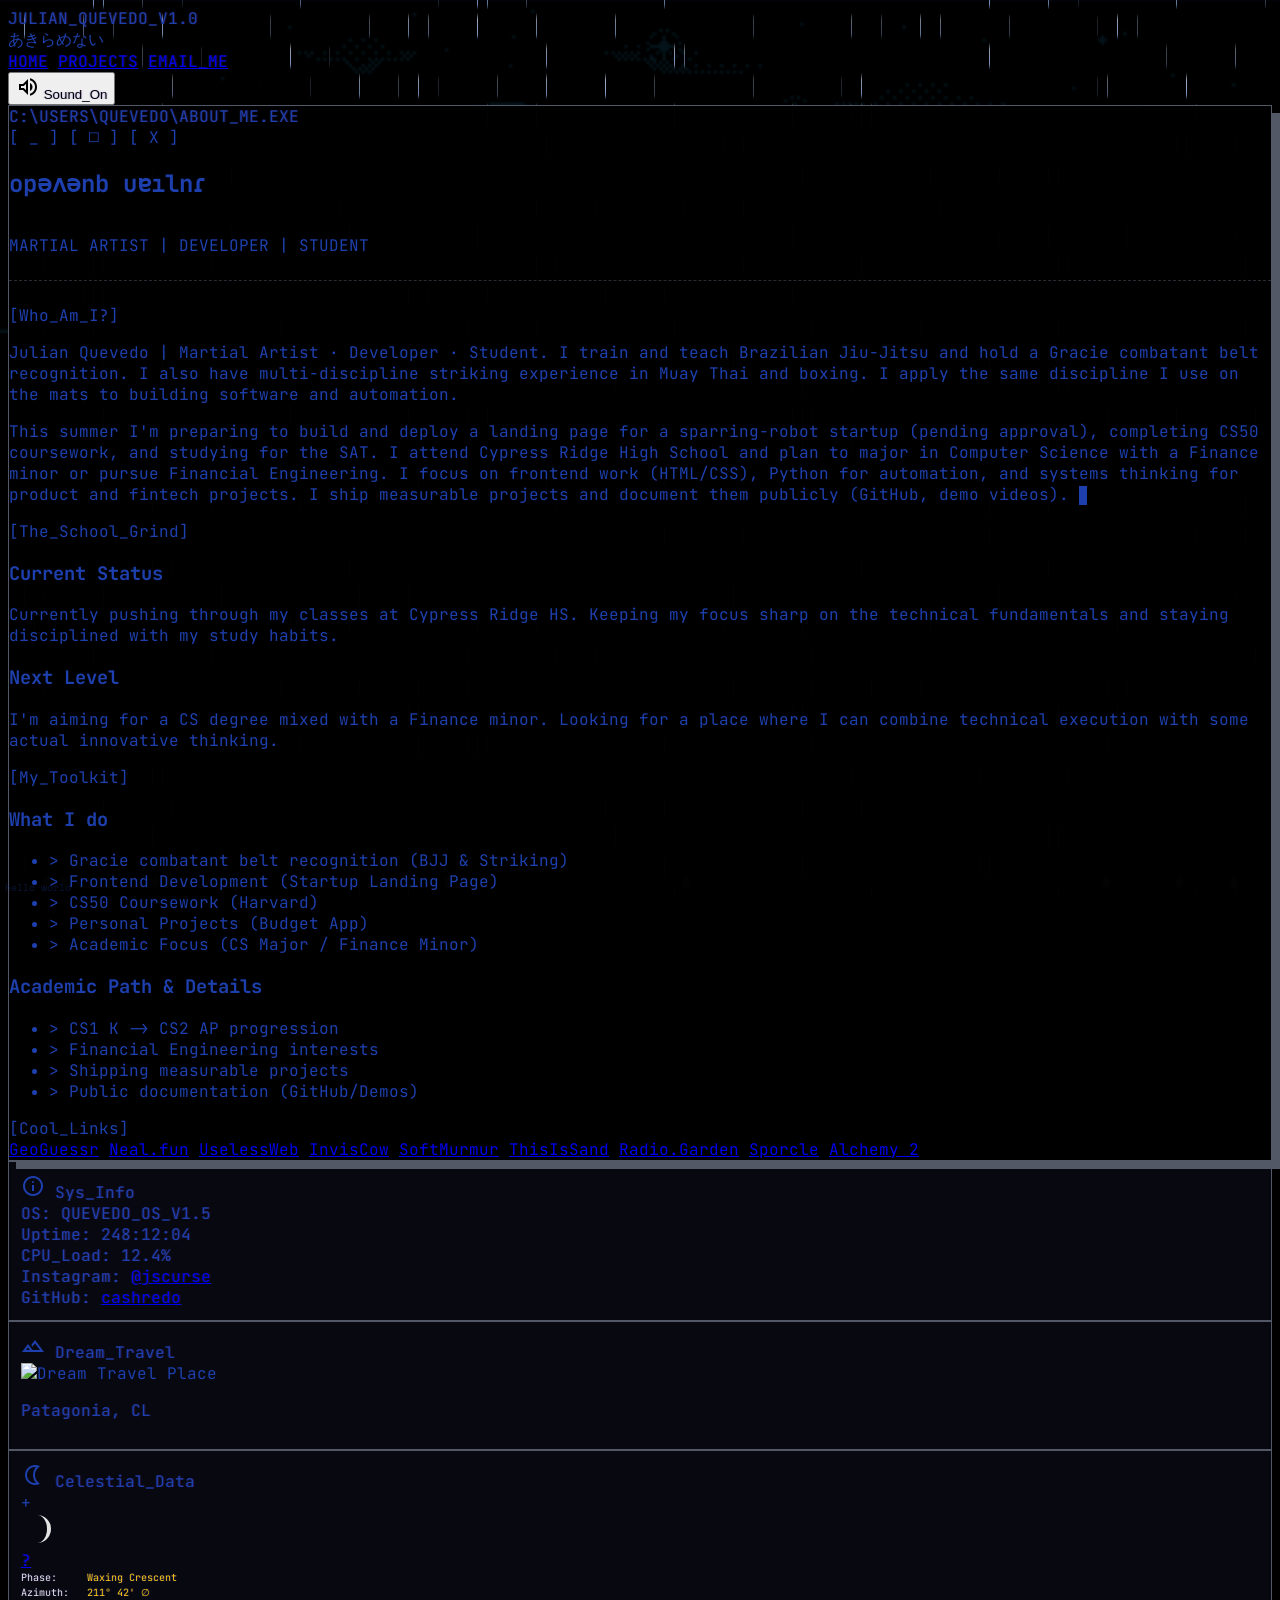
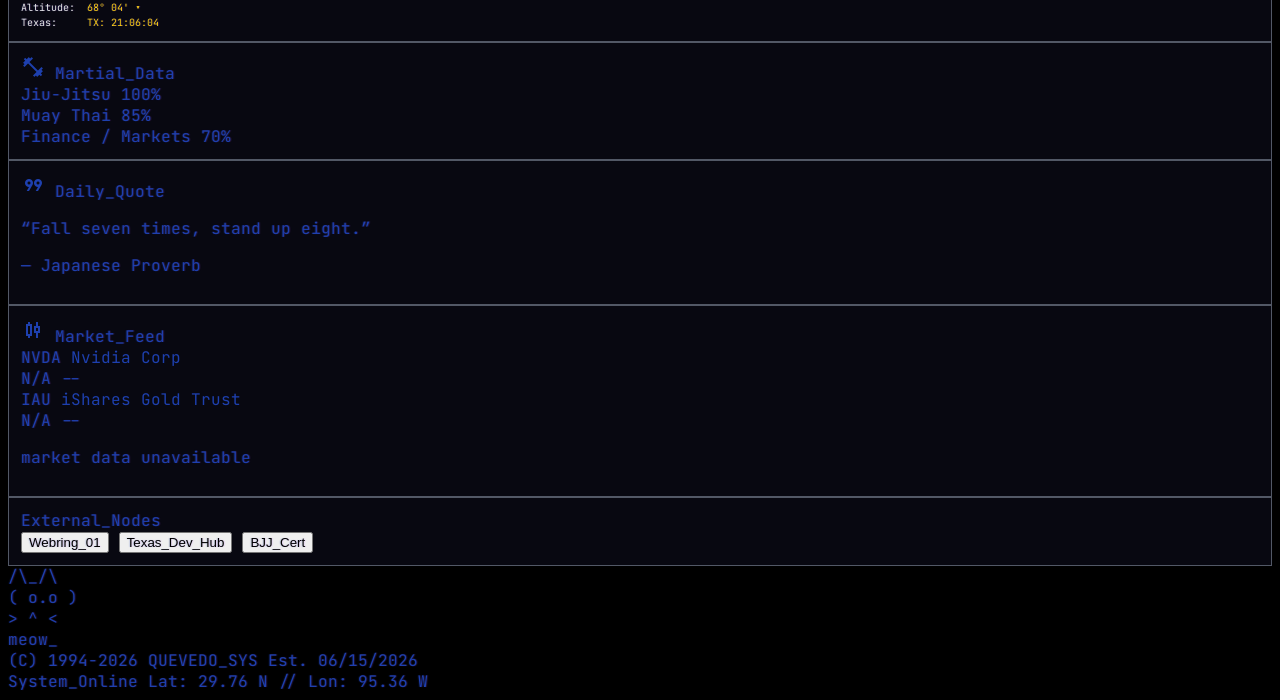
==== index.html @ ec9b041d "Redesign: moon bg, grey palette, rain shader, market ticker, quotes, social links Co-Authored-By: Cl" ====
﻿<!doctype html>

<html class="dark" lang="en">
    <head>
        <meta charset="utf-8" />
        <meta content="width=device-width, initial-scale=1.0" name="viewport" />
        <title>JULIAN_QUEVEDO_V1.0</title>
        <script src="https://cdn.tailwindcss.com?plugins=forms,container-queries"></script>
        <link
            href="https://fonts.googleapis.com/css2?family=Space+Grotesk:wght@300..700&family=JetBrains+Mono:wght@400;500&family=Space+Mono:wght@400;700&display=swap"
            rel="stylesheet"
        />
        <link
            href="https://fonts.googleapis.com/css2?family=Material+Symbols+Outlined:wght,FILL@100..700,0..1&display=swap"
            rel="stylesheet"
        />
        <script id="tailwind-config">
            tailwind.config = {
                darkMode: "class",
                theme: {
                    extend: {
                        colors: {
                            "secondary-fixed-dim": "#1e40af",
                            "on-primary": "#e2e2e2",
                            secondary: "#1e40af",
                            "tertiary-fixed": "#ffe083",
                            "surface-container-low": "#1a1c1c",
                            "surface-container-highest": "#333535",
                            "on-primary-fixed": "#1a1d22",
                            "outline-variant": "#3d4148",
                            "on-surface-variant": "#b0b5be",
                            "on-tertiary-fixed-variant": "#574500",
                            "surface-container-lowest": "#0c0f0f",
                            "on-tertiary-fixed": "#231b00",
                            "inverse-surface": "#e2e2e2",
                            "on-secondary-fixed-variant": "#1e3a8a",
                            "inverse-on-surface": "#2f3131",
                            "on-secondary": "#ffffff",
                            "on-error": "#690005",
                            "primary-container": "#3d4148",
                            "surface-variant": "#333535",
                            "surface-tint": "#8a909a",
                            "surface-dim": "#121414",
                            background: "#000000",
                            "primary-fixed": "#c8cdd5",
                            outline: "#6b7280",
                            "on-error-container": "#ffdad6",
                            "secondary-fixed": "#3b82f6",
                            "tertiary-fixed-dim": "#eec200",
                            "on-secondary-container": "#dbeafe",
                            "surface-bright": "#37393a",
                            "on-tertiary": "#3c2f00",
                            "inverse-primary": "#2d3138",
                            "error-container": "#93000a",
                            "on-primary-fixed-variant": "#3d4148",
                            primary: "#525866",
                            "on-tertiary-container": "#4e3e00",
                            "primary-fixed-dim": "#8a909a",
                            "on-background": "#e2e2e2",
                            surface: "#121414",
                            "surface-container": "#1e2020",
                            "on-surface": "#e2e2e2",
                            "on-secondary-fixed": "#1e3a8a",
                            "on-primary-container": "#1a1d22",
                            tertiary: "#efc200",
                            "secondary-container": "#1e40af",
                            "tertiary-container": "#cea700",
                            error: "#ffb4ab",
                            "surface-container-high": "#282a2b",
                            "brand-blue": "#1e40af",
                        },
                        borderRadius: {
                            DEFAULT: "0px",
                            lg: "0px",
                            xl: "0px",
                            full: "0px",
                        },
                        spacing: {
                            gutter: "16px",
                            "container-max-width": "1100px",
                            unit: "4px",
                            "window-padding": "20px",
                            margin: "24px",
                        },
                        fontFamily: {
                            "headline-lg-mobile": ["Space Grotesk"],
                            "display-lg": ["Space Grotesk"],
                            "body-sm": ["JetBrains Mono"],
                            "body-md": ["JetBrains Mono"],
                            "code-inline": ["JetBrains Mono"],
                            "headline-lg": ["Space Grotesk"],
                            "label-caps": ["Space Mono"],
                        },
                    },
                },
            };
        </script>
        <style>
            body {
                background-color: #000000;
                background-image: url('bg.png');
                background-repeat: no-repeat;
                background-size: cover;
                background-position: center top;
                background-attachment: fixed;
                color: #1e40af;
                overflow-x: hidden;
                font-family: "JetBrains Mono", monospace;
                cursor: crosshair;
            }

            /* Subdued CRT Vibration Effect */
            @keyframes crt-vibrate {
                0%,
                95% {
                    transform: translate(0, 0);
                }
                96% {
                    transform: translate(-0.5px, 0.5px);
                }
                97% {
                    transform: translate(0.5px, -0.5px);
                }
                98% {
                    transform: translate(0.5px, 0.5px);
                }
                100% {
                    transform: translate(0, 0);
                }
            }

            .crt-text-vibrate {
                animation: crt-vibrate 4s infinite;
                text-shadow:
                    1px 0 1px rgba(168, 85, 247, 0.2),
                    -1px 0 1px rgba(30, 64, 175, 0.2);
            }

            /* Neon Pulse Effect */
            @keyframes neon-pulse {
                0%,
                100% {
                    opacity: 1;
                    text-shadow: 0 0 6px rgba(82,88,102,0.6);
                    color: #6b7280;
                }
                50% {
                    opacity: 0.85;
                    text-shadow: 0 0 4px rgba(30,64,175,0.5);
                    color: #1e40af;
                }
            }

            .neon-pulse {
                animation: neon-pulse 3s infinite ease-in-out;
                display: inline-block;
            }

            .terminal-window {
                border: 1px solid #525866;
                position: relative;
                background: rgba(0, 0, 0, 0.98);
            }

            .hard-shadow {
                box-shadow: 8px 8px 0px #525866;
            }

            .scanline {
                width: 100%;
                height: 2px;
                background: rgba(30, 64, 175, 0.05);
                position: fixed;
                top: 0;
                left: 0;
                z-index: 100;
                pointer-events: none;
                animation: scanline 10s linear infinite;
            }

            @keyframes scanline {
                0% {
                    top: 0;
                }
                100% {
                    top: 100%;
                }
            }

            .cursor-blink {
                display: inline-block;
                width: 8px;
                height: 1.2em;
                background-color: #1e40af;
                animation: blink 1s step-end infinite;
                vertical-align: middle;
            }

            @keyframes blink {
                50% {
                    opacity: 0;
                }
            }

            .ascii-divider {
                border-bottom: 1px dashed #525866;
                width: 100%;
                margin: 1.5rem 0;
                opacity: 0.5;
            }

            .widget-panel {
                border: 1px solid #525866;
                background: rgba(10, 10, 20, 0.85);
                padding: 12px;
            }

            .hello-world {
                position: fixed;
                bottom: 5px;
                left: 5px;
                font-size: 10px;
                opacity: 0.3;
                font-family: "Space Mono", monospace;
                z-index: 99;
            }

            #bg-shader-container {
                position: fixed;
                top: 0;
                left: 0;
                width: 100%;
                height: 100%;
                z-index: -1;
                pointer-events: none;
            }

            .moon-stats-grid {
                display: grid;
                grid-template-columns: auto 1fr;
                gap: 2px 12px;
                font-size: 10px;
                font-family: "JetBrains Mono", monospace;
            }

            .stat-label {
                color: #ffffff;
                opacity: 0.9;
            }
            .stat-value {
                color: #facc15;
            }
        </style>
    </head>
    <body class="flex flex-col min-h-screen">
        <div class="scanline"></div>
        <div id="bg-shader-container">
            <!-- STITCH_SHADER_START:ANIMATION_37 class="" -->
            <div
                class=""
                style="
                    display: block;
                    width: 100%;
                    height: 100%;
                    min-height: 200px;
                "
            >
                <canvas
                    id="shader-canvas-ANIMATION_37"
                    style="display: block; width: 100%; height: 100%"
                ></canvas>
                <script>
                    (function () {
                        const canvas = document.getElementById(
                            "shader-canvas-ANIMATION_37",
                        );

                        // Sync the WebGL drawing-buffer size with the CSS-driven layout size.
                        // This fires on initial layout and whenever the element is resized.
                        function syncSize() {
                            const w = canvas.clientWidth || 1280;
                            const h = canvas.clientHeight || 720;
                            if (canvas.width !== w || canvas.height !== h) {
                                canvas.width = w;
                                canvas.height = h;
                            }
                        }
                        if (typeof ResizeObserver !== "undefined") {
                            new ResizeObserver(syncSize).observe(canvas);
                        }
                        syncSize();

                        const gl =
                            canvas.getContext("webgl", { alpha: true, premultipliedAlpha: false }) ||
                            canvas.getContext("experimental-webgl", { alpha: true, premultipliedAlpha: false });
                        if (!gl) return;
                        const vs = `attribute vec2 a_position;
varying vec2 v_texCoord;
void main() {
  v_texCoord = a_position * 0.5 + 0.5;
  gl_Position = vec4(a_position, 0.0, 1.0);
}`;
                        const fs = `precision highp float;
varying vec2 v_texCoord;
uniform float u_time;
uniform vec2 u_resolution;

float hash(vec2 p) {
    return fract(sin(dot(p, vec2(127.1, 311.7))) * 43758.5453123);
}

void main() {
    vec2 uv = v_texCoord;

    // Vertical falling rain
    vec2 rainUV = uv;
    rainUV.y += u_time * 1.8;

    // Denser grid for thinner, more numerous drops
    vec2 grid = vec2(130.0, 30.0);
    vec2 ipos = floor(rainUV * grid);
    vec2 fpos = fract(rainUV * grid);

    float h = hash(ipos);
    float drop = 0.0;

    // More drops, thinner lines
    if (h > 0.85) {
        float center = 0.5;
        float line = smoothstep(0.05, 0.0, abs(fpos.x - center));
        float fade = smoothstep(0.0, 0.25, fpos.y) * smoothstep(1.0, 0.65, fpos.y);
        drop = line * fade * h;
    }

    // Tiny splashes at the bottom
    float splash = 0.0;
    if (uv.y < 0.04) {
        float sHash = hash(vec2(floor(uv.x * 70.0), floor(u_time * 15.0)));
        if (sHash > 0.86) {
            vec2 sPos = fract(vec2(uv.x * 70.0, uv.y * 25.0));
            splash = smoothstep(0.35, 0.0, length(sPos - 0.5)) * sHash;
        }
    }

    // Gradient: soft blue-white at top of drop, white at bottom (like dimden)
    vec3 topColor    = vec3(0.55, 0.72, 1.0);   // #8cb8ff — light blue
    vec3 bottomColor = vec3(0.92, 0.94, 0.97);  // near white
    vec3 dropColor   = mix(topColor, bottomColor, fpos.y);

    vec3 rainColor = dropColor * (drop + splash);

    // Very faint grey-white mist, barely visible
    float mist = hash(uv + u_time * 0.008) * 0.025;
    rainColor += vec3(0.65, 0.68, 0.72) * mist;

    float alpha = clamp((drop + splash) * 5.5 + mist * 1.5, 0.0, 0.88);
    gl_FragColor = vec4(rainColor, alpha);
}`;
                        function cs(type, src) {
                            const s = gl.createShader(type);
                            gl.shaderSource(s, src);
                            gl.compileShader(s);
                            return s;
                        }
                        const prog = gl.createProgram();
                        gl.attachShader(prog, cs(gl.VERTEX_SHADER, vs));
                        gl.attachShader(prog, cs(gl.FRAGMENT_SHADER, fs));
                        gl.linkProgram(prog);
                        gl.useProgram(prog);
                        const buf = gl.createBuffer();
                        gl.bindBuffer(gl.ARRAY_BUFFER, buf);
                        gl.bufferData(
                            gl.ARRAY_BUFFER,
                            new Float32Array([-1, -1, 1, -1, -1, 1, 1, 1]),
                            gl.STATIC_DRAW,
                        );
                        const pos = gl.getAttribLocation(prog, "a_position");
                        gl.enableVertexAttribArray(pos);
                        gl.vertexAttribPointer(pos, 2, gl.FLOAT, false, 0, 0);
                        const uTime = gl.getUniformLocation(prog, "u_time");
                        const uRes = gl.getUniformLocation(
                            prog,
                            "u_resolution",
                        );
                        const uMouse = gl.getUniformLocation(prog, "u_mouse");

                        // u_mouse is in pixel coordinates matching u_resolution (ShaderToy convention).
                        // Shaders that need normalized coords should use: u_mouse / u_resolution.
                        let mouse = {
                            x: canvas.width / 2,
                            y: canvas.height / 2,
                        };
                        window.addEventListener("mousemove", (event) => {
                            const rect = canvas.getBoundingClientRect();
                            if (rect.width && rect.height) {
                                const nx =
                                    (event.clientX - rect.left) / rect.width;
                                const ny =
                                    1.0 -
                                    (event.clientY - rect.top) / rect.height;
                                mouse.x = nx * canvas.width;
                                mouse.y = ny * canvas.height;
                            }
                        });

                        function render(t) {
                            if (typeof ResizeObserver === "undefined")
                                syncSize();
                            gl.viewport(0, 0, canvas.width, canvas.height);
                            if (uTime) gl.uniform1f(uTime, t * 0.001);
                            if (uRes)
                                gl.uniform2f(uRes, canvas.width, canvas.height);
                            if (uMouse) gl.uniform2f(uMouse, mouse.x, mouse.y);
                            gl.drawArrays(gl.TRIANGLE_STRIP, 0, 4);
                            requestAnimationFrame(render);
                        }
                        render(0);
                    })();
                </script>
            </div>
            <!-- STITCH_SHADER_END:ANIMATION_37 -->
        </div>
        <!-- Top Navigation Bar -->
        <header
            class="bg-black/80 text-brand-blue font-body-md w-full border-b border-primary/40 z-40 sticky top-0 backdrop-blur-sm"
        >
            <div
                class="flex justify-between items-center px-window-padding h-14 w-full max-w-container-max-width mx-auto"
            >
                <div class="flex items-center gap-4">
                    <div
                        class="font-headline-lg-mobile text-headline-lg-mobile text-primary uppercase tracking-tighter crt-text-vibrate"
                    >
                        JULIAN_QUEVEDO_V1.0
                    </div>
                    <span class="neon-pulse text-lg hidden sm:block"
                        >あきらめない</span
                    >
                </div>
                <nav class="hidden md:flex gap-8">
                    <a
                        class="text-brand-blue border-b-2 border-brand-blue pb-1 hover:text-primary transition-colors crt-text-vibrate"
                        href="#"
                        >HOME</a
                    >
                    <a
                        class="text-primary/70 hover:text-brand-blue transition-colors crt-text-vibrate"
                        href="#projects"
                        >PROJECTS</a
                    >
                    <a
                        class="text-primary/70 hover:text-brand-blue transition-colors crt-text-vibrate"
                        href="mailto:julian.quevedo.houston@gmail.com"
                        >EMAIL_ME</a
                    >
                </nav>
                <div class="flex items-center gap-6">
                    <button
                        class="flex items-center gap-2 border border-primary px-2 py-1 hover:bg-primary hover:text-on-primary transition-colors active:translate-x-0.5 active:translate-y-0.5"
                        id="audio-toggle"
                    >
                        <span class="material-symbols-outlined text-[18px]"
                            >volume_up</span
                        >
                        <span
                            class="font-label-caps text-label-caps crt-text-vibrate uppercase"
                            >Sound_On</span
                        >
                    </button>
                </div>
            </div>
        </header>
        <main
            class="flex-grow w-full max-w-container-max-width mx-auto px-gutter py-12 relative z-10"
        >
            <div class="grid grid-cols-1 lg:grid-cols-12 gap-8">
                <!-- Main Content Area (8 cols) -->
                <div class="lg:col-span-8 space-y-8">
                    <div
                        class="terminal-window hard-shadow w-full flex flex-col"
                    >
                        <div
                            class="flex justify-between items-center bg-primary text-on-primary px-4 py-1.5 border-b border-primary"
                        >
                            <span
                                class="font-label-caps text-[11px] crt-text-vibrate"
                                >C:\USERS\QUEVEDO\ABOUT_ME.EXE</span
                            >
                            <div class="flex gap-4 opacity-80">
                                <span
                                    class="font-label-caps text-label-caps cursor-pointer hover:opacity-100"
                                    >[ _ ]</span
                                >
                                <span
                                    class="font-label-caps text-label-caps cursor-pointer hover:opacity-100"
                                    >[ □ ]</span
                                >
                                <span
                                    class="font-label-caps text-label-caps cursor-pointer hover:opacity-100"
                                    >[ X ]</span
                                >
                            </div>
                        </div>
                        <div class="p-window-padding space-y-10">
                            <section>
                                <h1
                                    class="font-display-lg font-bold text-[42px] leading-none mb-4 text-brand-blue neon-pulse"
                                >
                                    opǝʌǝnb uɐılnɾ
                                </h1>
                                <p
                                    class="font-body-md font-medium text-body-md opacity-80 text-primary"
                                >
                                    MARTIAL ARTIST | DEVELOPER | STUDENT
                                </p>
                                <div class="ascii-divider"></div>
                            </section>
                            <!-- Personal Background -->
                            <section class="space-y-4">
                                <div class="flex items-center gap-2">
                                    <span
                                        class="text-brand-blue font-headline-lg font-bold text-lg uppercase"
                                        >[Who_Am_I?]</span
                                    >
                                    <div
                                        class="h-[1px] flex-grow bg-primary opacity-20"
                                    ></div>
                                </div>
                                <div
                                    class="font-body-md text-body-md leading-relaxed text-primary/90 space-y-4"
                                >
                                    <p>
                                        Julian Quevedo | Martial Artist ·
                                        Developer · Student. I train and teach
                                        Brazilian Jiu-Jitsu and hold a Gracie
                                        combatant belt recognition. I also have
                                        multi-discipline striking experience in
                                        Muay Thai and boxing. I apply the same
                                        discipline I use on the mats to building
                                        software and automation.
                                    </p>
                                    <p>
                                        This summer I'm preparing to build and
                                        deploy a landing page for a
                                        sparring-robot startup (pending
                                        approval), completing CS50 coursework,
                                        and studying for the SAT. I attend
                                        Cypress Ridge High School and plan to
                                        major in Computer Science with a Finance
                                        minor or pursue Financial Engineering. I
                                        focus on frontend work (HTML/CSS),
                                        Python for automation, and systems
                                        thinking for product and fintech
                                        projects. I ship measurable projects and
                                        document them publicly (GitHub, demo
                                        videos).
                                        <span class="cursor-blink"></span>
                                    </p>
                                </div>
                            </section>
                            <!-- Academic Path & College Goals -->
                            <section class="space-y-4">
                                <div class="flex items-center gap-2">
                                    <span
                                        class="text-brand-blue font-headline-lg font-bold text-lg uppercase"
                                        >[The_School_Grind]</span
                                    >
                                    <div
                                        class="h-[1px] flex-grow bg-primary opacity-20"
                                    ></div>
                                </div>
                                <div
                                    class="grid grid-cols-1 md:grid-cols-2 gap-6"
                                >
                                    <div
                                        class="border-2 border-dashed border-primary/30 p-4 bg-black/20 translate-x-1 -translate-y-1"
                                    >
                                        <h3
                                            class="font-headline-lg font-bold text-brand-blue mb-2 text-[14px] uppercase"
                                        >
                                            Current Status
                                        </h3>
                                        <p
                                            class="font-body-sm text-[13px] text-primary/80"
                                        >
                                            Currently pushing through my classes
                                            at Cypress Ridge HS. Keeping my
                                            focus sharp on the technical
                                            fundamentals and staying disciplined
                                            with my study habits.
                                        </p>
                                    </div>
                                    <div
                                        class="border border-solid border-primary/40 p-4 bg-black/40 shadow-[4px_4px_0px_rgba(168,85,247,0.2)]"
                                    >
                                        <h3
                                            class="font-headline-lg font-bold text-brand-blue mb-2 text-[14px] uppercase"
                                        >
                                            Next Level
                                        </h3>
                                        <p
                                            class="font-body-sm text-[13px] text-primary/80"
                                        >
                                            I'm aiming for a CS degree mixed
                                            with a Finance minor. Looking for a
                                            place where I can combine technical
                                            execution with some actual
                                            innovative thinking.
                                        </p>
                                    </div>
                                </div>
                            </section>
                            <!-- Career Interests & Skills -->
                            <section class="space-y-4">
                                <div class="flex items-center gap-2">
                                    <span
                                        class="text-brand-blue font-headline-lg font-bold text-lg uppercase"
                                        >[My_Toolkit]</span
                                    >
                                    <div
                                        class="h-[1px] flex-grow bg-primary opacity-20"
                                    ></div>
                                </div>
                                <div
                                    class="grid grid-cols-1 md:grid-cols-2 gap-6 bg-black/30 p-4 border border-primary/10"
                                >
                                    <div class="space-y-3">
                                        <h3
                                            class="font-headline-lg text-brand-blue text-[14px] font-bold uppercase"
                                        >
                                            What I do
                                        </h3>
                                        <ul
                                            class="font-body-sm text-[13px] text-primary/80 list-none space-y-1"
                                        >
                                            <li>
                                                &gt; Gracie combatant belt
                                                recognition (BJJ &amp; Striking)
                                            </li>
                                            <li>
                                                &gt; Frontend Development
                                                (Startup Landing Page)
                                            </li>
                                            <li>
                                                &gt; CS50 Coursework (Harvard)
                                            </li>
                                            <li>
                                                &gt; Personal Projects (Budget
                                                App)
                                            </li>
                                            <li>
                                                &gt; Academic Focus (CS Major /
                                                Finance Minor)
                                            </li>
                                        </ul>
                                    </div>
                                    <div class="space-y-3">
                                        <h3
                                            class="font-headline-lg text-brand-blue text-[14px] font-bold uppercase"
                                        >
                                            Academic Path &amp; Details
                                        </h3>
                                        <ul
                                            class="font-body-sm text-[13px] text-primary/80 list-none space-y-1"
                                        >
                                            <li>
                                                &gt; CS1 K -&gt; CS2 AP
                                                progression
                                            </li>
                                            <li>
                                                &gt; Financial Engineering
                                                interests
                                            </li>
                                            <li>
                                                &gt; Shipping measurable
                                                projects
                                            </li>
                                            <li>
                                                &gt; Public documentation
                                                (GitHub/Demos)
                                            </li>
                                        </ul>
                                    </div>
                                </div>
                            </section>
                            <!-- Cool Sites Section -->
                            <section class="space-y-4 pb-4">
                                <div class="flex items-center gap-2">
                                    <span
                                        class="text-brand-blue font-headline-lg font-bold text-lg uppercase"
                                        >[Cool_Links]</span
                                    >
                                    <div
                                        class="h-[1px] flex-grow bg-primary opacity-20"
                                    ></div>
                                </div>
                                <div class="flex flex-wrap gap-3">
                                    <a
                                        class="w-[88px] h-[31px] border border-solid border-brand-blue flex items-center justify-center text-[10px] text-primary hover:bg-brand-blue hover:text-white transition-all"
                                        href="https://geoguessr.com"
                                        target="_blank"
                                        title="Explore the world"
                                        >GeoGuessr</a
                                    >
                                    <a
                                        class="w-[88px] h-[31px] border border-dashed border-primary flex items-center justify-center text-[10px] text-primary hover:bg-primary hover:text-black transition-all"
                                        href="https://neal.fun"
                                        target="_blank"
                                        title="Quirky web toys"
                                        >Neal.fun</a
                                    >
                                    <a
                                        class="w-[88px] h-[31px] border border-solid border-brand-blue flex items-center justify-center text-[10px] text-primary hover:bg-brand-blue hover:text-white transition-all"
                                        href="https://theuselessweb.com"
                                        target="_blank"
                                        title="Boredom killer"
                                        >UselessWeb</a
                                    >
                                    <a
                                        class="w-[88px] h-[31px] border border-dotted border-primary flex items-center justify-center text-[10px] text-primary hover:bg-primary hover:text-black transition-all"
                                        href="https://findtheinvisiblecow.com"
                                        target="_blank"
                                        title="Hide and seek"
                                        >InvisCow</a
                                    >
                                    <a
                                        class="w-[88px] h-[31px] border border-solid border-brand-blue flex items-center justify-center text-[10px] text-primary hover:bg-brand-blue hover:text-white transition-all"
                                        href="https://asoftmurmur.com"
                                        target="_blank"
                                        title="Ambient noise"
                                        >SoftMurmur</a
                                    >
                                    <a
                                        class="w-[88px] h-[31px] border border-dashed border-primary flex items-center justify-center text-[10px] text-primary hover:bg-primary hover:text-black transition-all"
                                        href="https://thisissand.com"
                                        target="_blank"
                                        title="Digital sand art"
                                        >ThisIsSand</a
                                    >
                                    <a
                                        class="w-[88px] h-[31px] border border-solid border-brand-blue flex items-center justify-center text-[10px] text-primary hover:bg-brand-blue hover:text-white transition-all"
                                        href="https://radio.garden"
                                        target="_blank"
                                        title="Global radio"
                                        >Radio.Garden</a
                                    >
                                    <a
                                        class="w-[88px] h-[31px] border border-dotted border-primary flex items-center justify-center text-[10px] text-primary hover:bg-primary hover:text-black transition-all"
                                        href="https://www.sporcle.com"
                                        target="_blank"
                                        title="Trivia site"
                                        >Sporcle</a
                                    >
                                    <a
                                        class="w-[88px] h-[31px] border border-solid border-brand-blue flex items-center justify-center text-[10px] text-primary hover:bg-brand-blue hover:text-white transition-all"
                                        href="https://littlealchemy2.com"
                                        target="_blank"
                                        title="Combine elements"
                                        >Alchemy 2</a
                                    >
                                </div>
                            </section>
                        </div>
                    </div>
                </div>
                <!-- Side Widgets (4 cols) -->
                <div class="lg:col-span-4 space-y-6">
                    <!-- System Info -->
                    <div class="widget-panel">
                        <div
                            class="flex items-center gap-2 mb-3 border-b border-primary/30 pb-1"
                        >
                            <span class="material-symbols-outlined text-[16px]"
                                >info</span
                            >
                            <span
                                class="font-label-caps text-[11px] crt-text-vibrate uppercase"
                                >Sys_Info</span
                            >
                        </div>
                        <div class="space-y-2 font-body-sm text-[12px]">
                            <div class="flex justify-between opacity-80">
                                <span class="crt-text-vibrate uppercase"
                                    >OS:</span
                                >
                                <span class="text-brand-blue crt-text-vibrate"
                                    >QUEVEDO_OS_V1.5</span
                                >
                            </div>
                            <div class="flex justify-between opacity-80">
                                <span class="crt-text-vibrate uppercase"
                                    >Uptime:</span
                                >
                                <span class="crt-text-vibrate">248:12:04</span>
                            </div>
                            <div class="flex justify-between opacity-80">
                                <span class="crt-text-vibrate uppercase"
                                    >CPU_Load:</span
                                >
                                <span class="text-brand-blue crt-text-vibrate"
                                    >12.4%</span
                                >
                            </div>
                            <div class="flex justify-between opacity-80">
                                <span class="crt-text-vibrate uppercase"
                                    >Instagram:</span
                                >
                                <a
                                    class="text-brand-blue hover:underline crt-text-vibrate"
                                    href="https://instagram.com/jscurse"
                                    target="_blank"
                                    >@jscurse</a
                                >
                            </div>
                            <div class="flex justify-between opacity-80">
                                <span class="crt-text-vibrate uppercase"
                                    >GitHub:</span
                                >
                                <a
                                    class="text-brand-blue hover:underline crt-text-vibrate"
                                    href="https://github.com/cashredo/julianq.dev"
                                    target="_blank"
                                    >cashredo</a
                                >
                            </div>
                        </div>
                    </div>
                    <!-- Dream Travel Place -->
                    <div class="widget-panel">
                        <div
                            class="flex items-center gap-2 mb-3 border-b border-primary/30 pb-1"
                        >
                            <span class="material-symbols-outlined text-[16px]"
                                >landscape</span
                            >
                            <span
                                class="font-label-caps text-[11px] crt-text-vibrate uppercase"
                                >Dream_Travel</span
                            >
                        </div>
                        <div
                            class="space-y-2 font-body-sm text-[11px] opacity-80"
                        >
                            <img
                                alt="Dream Travel Place"
                                class="w-full h-auto border border-primary/40 grayscale hover:grayscale-0 transition-all duration-300"
                                src="https://lh3.googleusercontent.com/aida-public/[base64]"
                            />
                            <p
                                class="crt-text-vibrate text-center text-brand-blue uppercase mt-1"
                            >
                                Patagonia, CL
                            </p>
                        </div>
                    </div>
                    <!-- Moon Widget -->
                    <div class="widget-panel">
                        <div
                            class="flex items-center gap-2 mb-3 border-b border-primary/30 pb-1"
                        >
                            <span class="material-symbols-outlined text-[16px]"
                                >nightlight</span
                            >
                            <span
                                class="font-label-caps text-[11px] crt-text-vibrate uppercase"
                                >Celestial_Data</span
                            >
                        </div>
                        <div
                            class="relative flex flex-col gap-1 bg-black/60 p-2"
                        >
                            <div
                                class="flex justify-between w-full items-start mb-2"
                            >
                                <span
                                    class="text-[10px] text-yellow-400 opacity-80"
                                    >+</span
                                >
                                <div class="flex gap-2 items-start">
                                    <div
                                        class="w-8 h-8 flex items-center justify-center overflow-hidden"
                                    >
                                        <svg
                                            height="32"
                                            viewbox="0 0 32 32"
                                            width="32"
                                            xmlns="http://www.w3.org/2000/svg"
                                        >
                                            <path
                                                d="M16 2 A 14 14 0 0 1 16 30 A 10 14 0 0 0 16 2 Z"
                                                fill="#e2e2e2"
                                            ></path>
                                        </svg>
                                    </div>
                                    <a
                                        class="text-yellow-400 hover:text-white text-[12px] font-bold crt-text-vibrate"
                                        href="https://en.wikipedia.org/wiki/Lunar_phase"
                                        target="_blank"
                                        >?</a
                                    >
                                </div>
                            </div>
                            <div class="moon-stats-grid w-full">
                                <span class="stat-label crt-text-vibrate"
                                    >Phase:</span
                                >
                                <span class="stat-value crt-text-vibrate"
                                    >Waxing Crescent</span
                                >
                                <span class="stat-label crt-text-vibrate"
                                    >Azimuth:</span
                                >
                                <span class="stat-value crt-text-vibrate"
                                    >211° 42' ∅</span
                                >
                                <span class="stat-label crt-text-vibrate"
                                    >Altitude:</span
                                >
                                <span class="stat-value crt-text-vibrate"
                                    >68° 04' ▾</span
                                >
                                <span class="stat-label crt-text-vibrate"
                                    >Texas:</span
                                >
                                <span
                                    class="stat-value crt-text-vibrate"
                                    id="texas-time"
                                    >TX: --:--:--</span
                                >
                            </div>
                        </div>
                    </div>
                    <!-- Combat & Stats -->
                    <div class="widget-panel">
                        <div
                            class="flex items-center gap-2 mb-3 border-b border-primary/30 pb-1"
                        >
                            <span class="material-symbols-outlined text-[16px]"
                                >fitness_center</span
                            >
                            <span
                                class="font-label-caps text-[11px] crt-text-vibrate uppercase"
                                >Martial_Data</span
                            >
                        </div>
                        <div class="space-y-3">
                            <div class="flex flex-col gap-1">
                                <div
                                    class="flex justify-between text-[11px] opacity-70"
                                >
                                    <span class="crt-text-vibrate uppercase"
                                        >Jiu-Jitsu</span
                                    >
                                    <span class="crt-text-vibrate">100%</span>
                                </div>
                                <div
                                    class="h-1.5 w-full bg-primary/10 border border-primary/20"
                                >
                                    <div
                                        class="h-full bg-brand-blue w-[100%]"
                                    ></div>
                                </div>
                            </div>
                            <div class="flex flex-col gap-1">
                                <div
                                    class="flex justify-between text-[11px] opacity-70"
                                >
                                    <span class="crt-text-vibrate uppercase"
                                        >Muay Thai</span
                                    >
                                    <span class="crt-text-vibrate">85%</span>
                                </div>
                                <div
                                    class="h-1.5 w-full bg-primary/10 border border-primary/20"
                                >
                                    <div
                                        class="h-full bg-brand-blue w-[85%]"
                                    ></div>
                                </div>
                            </div>
                            <div class="flex flex-col gap-1">
                                <div
                                    class="flex justify-between text-[11px] opacity-70"
                                >
                                    <span class="crt-text-vibrate uppercase"
                                        >Finance / Markets</span
                                    >
                                    <span class="crt-text-vibrate">70%</span>
                                </div>
                                <div
                                    class="h-1.5 w-full bg-primary/10 border border-primary/20"
                                >
                                    <div
                                        class="h-full bg-brand-blue w-[70%]"
                                    ></div>
                                </div>
                            </div>
                        </div>
                    </div>
                    <!-- Rotating Quote -->
                    <div class="widget-panel">
                        <div class="flex items-center gap-2 mb-3 border-b border-primary/30 pb-1">
                            <span class="material-symbols-outlined text-[16px]">format_quote</span>
                            <span class="font-label-caps text-[11px] crt-text-vibrate uppercase">Daily_Quote</span>
                        </div>
                        <div class="space-y-2">
                            <p id="quote-text" class="font-body-sm text-[12px] text-on-surface/80 leading-relaxed italic crt-text-vibrate transition-opacity duration-700"></p>
                            <p id="quote-author" class="font-label-caps text-[10px] text-brand-blue crt-text-vibrate text-right mt-2"></p>
                        </div>
                    </div>
                    <!-- Market Ticker -->
                    <div class="widget-panel">
                        <div class="flex items-center gap-2 mb-3 border-b border-primary/30 pb-1">
                            <span class="material-symbols-outlined text-[16px]">candlestick_chart</span>
                            <span class="font-label-caps text-[11px] crt-text-vibrate uppercase">Market_Feed</span>
                        </div>
                        <div class="space-y-3 font-body-sm text-[12px]">
                            <div class="flex justify-between items-center">
                                <div>
                                    <span class="text-on-surface/60 crt-text-vibrate uppercase text-[10px]">NVDA</span>
                                    <span class="text-on-surface/40 text-[9px] block">Nvidia Corp</span>
                                </div>
                                <div class="text-right">
                                    <span id="nvda-price" class="text-brand-blue crt-text-vibrate block">---.--</span>
                                    <span id="nvda-change" class="text-[10px] crt-text-vibrate">--</span>
                                </div>
                            </div>
                            <div class="h-[1px] bg-primary/10"></div>
                            <div class="flex justify-between items-center">
                                <div>
                                    <span class="text-on-surface/60 crt-text-vibrate uppercase text-[10px]">IAU</span>
                                    <span class="text-on-surface/40 text-[9px] block">iShares Gold Trust</span>
                                </div>
                                <div class="text-right">
                                    <span id="iau-price" class="text-brand-blue crt-text-vibrate block">---.--</span>
                                    <span id="iau-change" class="text-[10px] crt-text-vibrate">--</span>
                                </div>
                            </div>
                            <p id="ticker-timestamp" class="text-[9px] opacity-30 crt-text-vibrate text-right mt-1">updating...</p>
                        </div>
                    </div>
                    <!-- Webrings -->
                    <div class="widget-panel">
                        <div
                            class="font-label-caps text-[11px] mb-3 opacity-50 crt-text-vibrate uppercase"
                        >
                            External_Nodes
                        </div>
                        <div class="flex flex-wrap gap-2">
                            <button
                                class="border border-primary/40 px-2 py-1 text-[10px] hover:bg-brand-blue hover:text-white transition-colors crt-text-vibrate uppercase"
                            >
                                Webring_01
                            </button>
                            <button
                                class="border border-primary/40 px-2 py-1 text-[10px] hover:bg-brand-blue hover:text-white transition-colors crt-text-vibrate uppercase"
                            >
                                Texas_Dev_Hub
                            </button>
                            <button
                                class="border border-primary/40 px-2 py-1 text-[10px] hover:bg-brand-blue hover:text-white transition-colors crt-text-vibrate uppercase"
                            >
                                BJJ_Cert
                            </button>
                        </div>
                    </div>
                </div>
            </div>
        </main>
        <div
            class="fixed bottom-2 right-4 text-[8px] opacity-30 text-primary font-mono crt-text-vibrate z-50 leading-tight"
        >
            /\_/\<br />( o.o )<br />
            &gt; ^ &lt;<br />meow_
        </div>
        <div class="hello-world">hello world</div>
        <!-- Footer -->
        <footer
            class="bg-black text-brand-blue font-label-caps text-[11px] w-full border-t border-primary/30 mt-auto py-4"
        >
            <div
                class="flex justify-between items-center px-window-padding w-full max-w-container-max-width mx-auto"
            >
                <div class="flex gap-4">
                    <span class="crt-text-vibrate"
                        >(C) 1994-2026 QUEVEDO_SYS</span
                    >
                    <span class="opacity-50 crt-text-vibrate uppercase"
                        >Est. 06/15/2026</span
                    >
                </div>
                <div class="flex gap-6 items-center">
                    <span
                        class="flex items-center gap-1 crt-text-vibrate uppercase"
                        ><span
                            class="w-2 h-2 rounded-full bg-brand-blue animate-pulse"
                        ></span>
                        System_Online</span
                    >
                    <span class="opacity-40 crt-text-vibrate uppercase"
                        >Lat: 29.76 N // Lon: 95.36 W</span
                    >
                </div>
            </div>
        </footer>
        <!-- Audio Element -->
        <audio id="rain-audio" loop="">
            <source src="rain-on-forest-cabin.mp3" type="audio/mpeg" />
        </audio>
        <script>
            const audioBtn = document.getElementById("audio-toggle");
            const rainAudio = document.getElementById("rain-audio");
            let isPlaying = false;

            audioBtn.addEventListener("click", () => {
                if (!isPlaying) {
                    rainAudio
                        .play()
                        .catch((e) => console.error("Audio block:", e));
                    audioBtn.innerHTML = `
                    <span class="material-symbols-outlined text-[18px]">volume_off</span>
                    <span class="font-label-caps text-label-caps crt-text-vibrate">SOUND_ON</span>
                `;
                    audioBtn.classList.add("bg-brand-blue", "text-white");
                } else {
                    rainAudio.pause();
                    audioBtn.innerHTML = `
                    <span class="material-symbols-outlined text-[18px]">volume_up</span>
                    <span class="font-label-caps text-label-caps crt-text-vibrate">SOUND_OFF</span>
                `;
                    audioBtn.classList.remove("bg-brand-blue", "text-white");
                }
                isPlaying = !isPlaying;
            });

            // Dynamic Time in Houston (Texas)
            function updateTexasTime() {
                const now = new Date();
                const texasTime = new Intl.DateTimeFormat("en-US", {
                    timeZone: "America/Chicago",
                    hour: "2-digit",
                    minute: "2-digit",
                    second: "2-digit",
                    hour12: false,
                }).format(now);
                const timeEl = document.getElementById("texas-time");
                if (timeEl) timeEl.innerText = "TX: " + texasTime;
            }
            setInterval(updateTexasTime, 1000);
            updateTexasTime();

            // Terminal Log Micro-interaction
            console.log(
                "%c > QUEVEDO_SYS INITIALIZED",
                "color: #1e40af; font-weight: bold;",
            );
            console.log(
                "%c > CONNECTION: SECURE_SSH_TUNNEL",
                "color: #525866;",
            );

            // ── Rotating Quote ──────────────────────────────────────────
            const QUOTES = [
                { text: "The secret of getting ahead is getting started.", author: "Mark Twain" },
                { text: "It does not matter how slowly you go as long as you do not stop.", author: "Confucius" },
                { text: "Success is not final, failure is not fatal: it is the courage to continue that counts.", author: "Winston Churchill" },
                { text: "Discipline is the bridge between goals and accomplishment.", author: "Jim Rohn" },
                { text: "The more that you read, the more things you will know.", author: "Dr. Seuss" },
                { text: "An investment in knowledge pays the best interest.", author: "Benjamin Franklin" },
                { text: "The only way to do great work is to love what you do.", author: "Steve Jobs" },
                { text: "Hard work beats talent when talent doesn't work hard.", author: "Tim Notke" },
                { text: "Do not wait to strike till the iron is hot, but make it hot by striking.", author: "William Butler Yeats" },
                { text: "Strength does not come from physical capacity. It comes from an indomitable will.", author: "Mahatma Gandhi" },
                { text: "The pain you feel today will be the strength you feel tomorrow.", author: "Arnold Schwarzenegger" },
                { text: "Fall seven times, stand up eight.", author: "Japanese Proverb" },
                { text: "The difference between a successful person and others is not a lack of strength, not a lack of knowledge, but rather a lack in will.", author: "Vince Lombardi" },
                { text: "Price is what you pay. Value is what you get.", author: "Warren Buffett" },
                { text: "Risk comes from not knowing what you're doing.", author: "Warren Buffett" },
                { text: "The stock market is a device for transferring money from the impatient to the patient.", author: "Warren Buffett" },
                { text: "In investing, what is comfortable is rarely profitable.", author: "Robert Arnott" },
                { text: "The goal of education is not to increase the amount of knowledge but to create the possibilities for a child to invent and discover.", author: "Jean Piaget" },
                { text: "A black belt is a white belt who never quit.", author: "Unknown" },
                { text: "The fight is won or lost far away from witnesses — behind the lines, in the gym, and out there on the road.", author: "Muhammad Ali" },
                { text: "Champions aren't made in gyms. Champions are made from something they have deep inside them.", author: "Muhammad Ali" },
                { text: "The more I practice, the luckier I get.", author: "Gary Player" },
            ];

            let quoteIndex = Math.floor(Math.random() * QUOTES.length);
            const quoteText = document.getElementById("quote-text");
            const quoteAuthor = document.getElementById("quote-author");

            function showQuote(idx) {
                if (!quoteText || !quoteAuthor) return;
                quoteText.style.opacity = "0";
                quoteAuthor.style.opacity = "0";
                setTimeout(() => {
                    quoteText.textContent = "“" + QUOTES[idx].text + "”";
                    quoteAuthor.textContent = "— " + QUOTES[idx].author;
                    quoteText.style.opacity = "1";
                    quoteAuthor.style.opacity = "1";
                }, 700);
            }

            showQuote(quoteIndex);
            setInterval(() => {
                quoteIndex = (quoteIndex + 1) % QUOTES.length;
                showQuote(quoteIndex);
            }, 12000);

            // ── Market Ticker (Finnhub) ──────────────────────────────────
            const FINNHUB_KEY = "d8std01r01qh5revb050d8std01r01qh5revb05g";

            function applyQuote(symbol, data) {
                const price = data.c.toFixed(2);
                const change = data.d;
                const pct = data.dp;
                const sign = change >= 0 ? "+" : "";
                const color = change >= 0 ? "#1e40af" : "#ef4444";
                const label = `${sign}${change.toFixed(2)} (${sign}${pct.toFixed(2)}%)`;
                const id = symbol.toLowerCase();
                document.getElementById(`${id}-price`).textContent = "$" + price;
                const el = document.getElementById(`${id}-change`);
                el.textContent = label;
                el.style.color = color;
            }

            async function fetchTicker() {
                try {
                    const [nvdaRes, iauRes] = await Promise.all([
                        fetch(`https://finnhub.io/api/v1/quote?symbol=NVDA&token=${FINNHUB_KEY}`),
                        fetch(`https://finnhub.io/api/v1/quote?symbol=IAU&token=${FINNHUB_KEY}`)
                    ]);
                    const [nvda, iau] = await Promise.all([nvdaRes.json(), iauRes.json()]);
                    applyQuote("nvda", nvda);
                    applyQuote("iau", iau);
                    const ts = document.getElementById("ticker-timestamp");
                    if (ts) ts.textContent = "last updated " + new Date().toLocaleTimeString("en-US", { timeZone: "America/Chicago", hour: "2-digit", minute: "2-digit" }) + " CT";
                } catch (e) {
                    ["nvda-price", "iau-price"].forEach(id => document.getElementById(id).textContent = "N/A");
                    const ts = document.getElementById("ticker-timestamp");
                    if (ts) ts.textContent = "market data unavailable";
                }
            }

            fetchTicker();
            setInterval(fetchTicker, 60000);
        </script>
    </body>
</html>
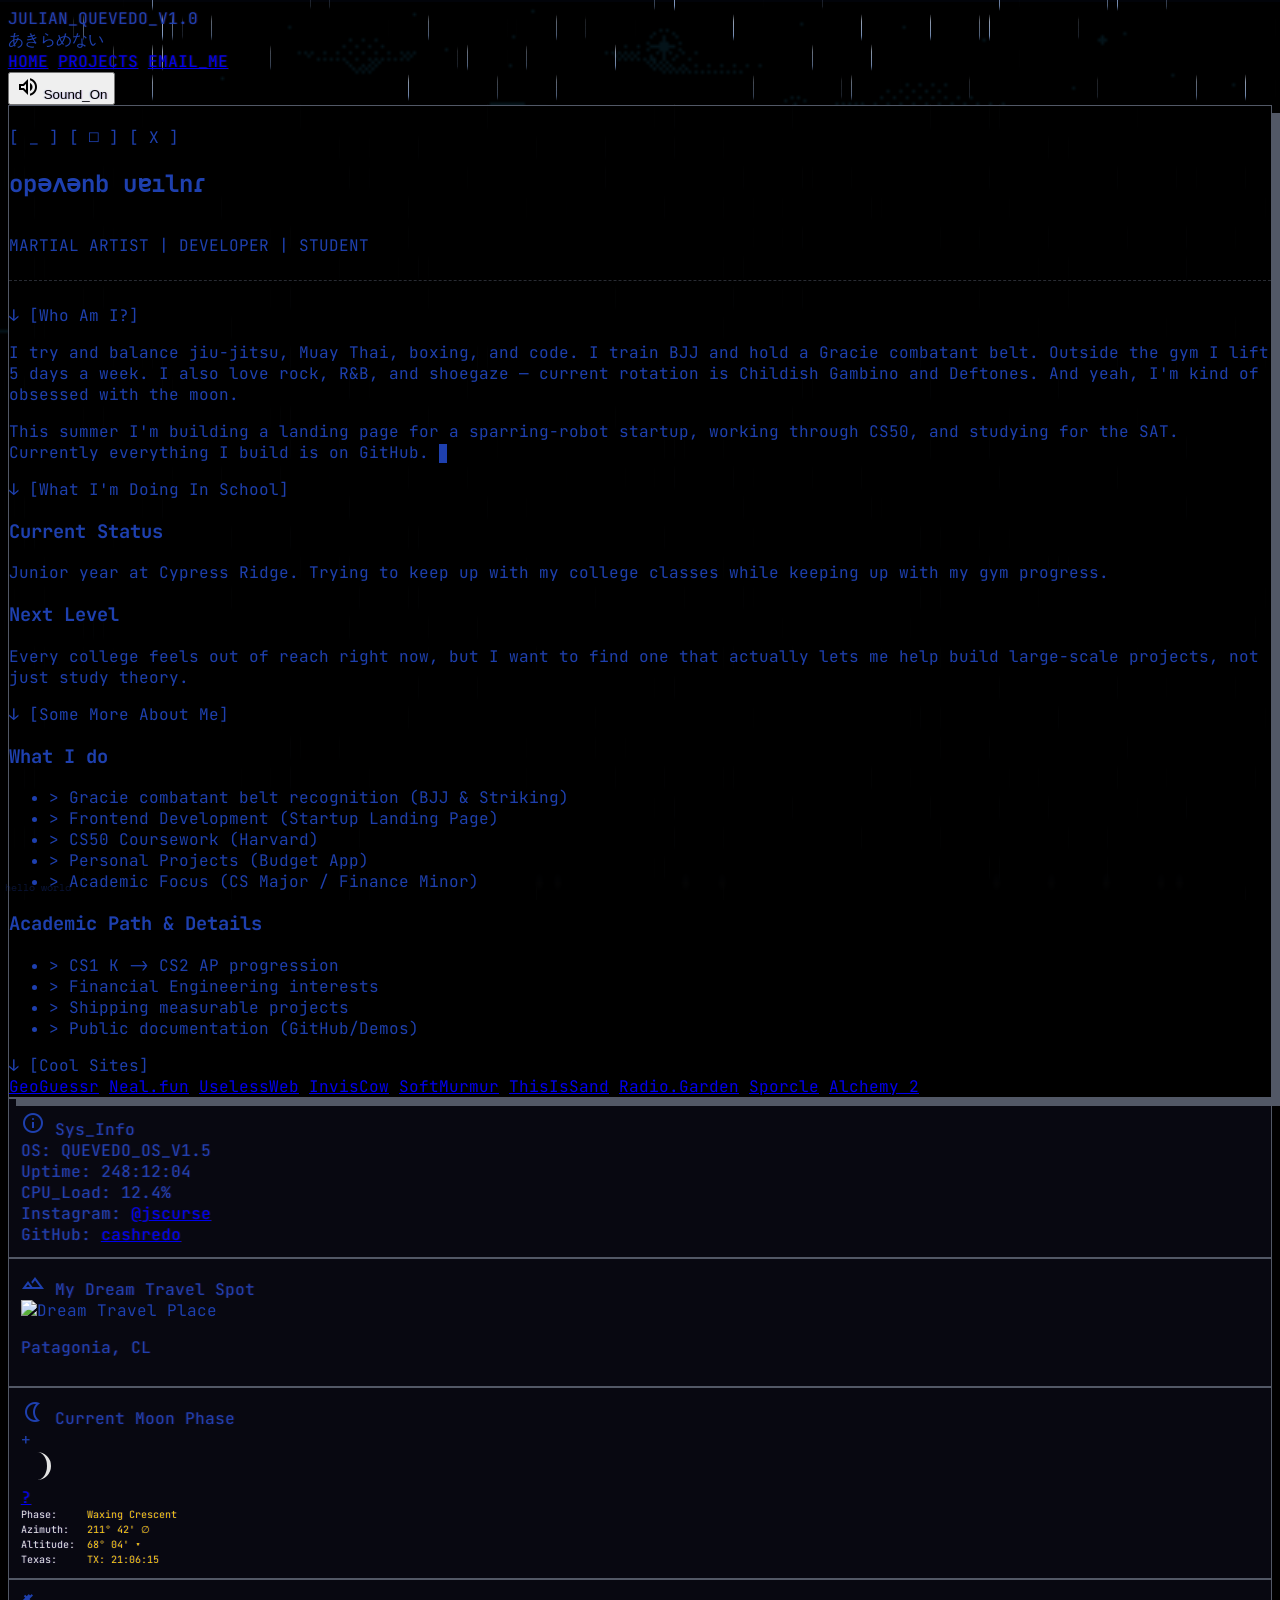
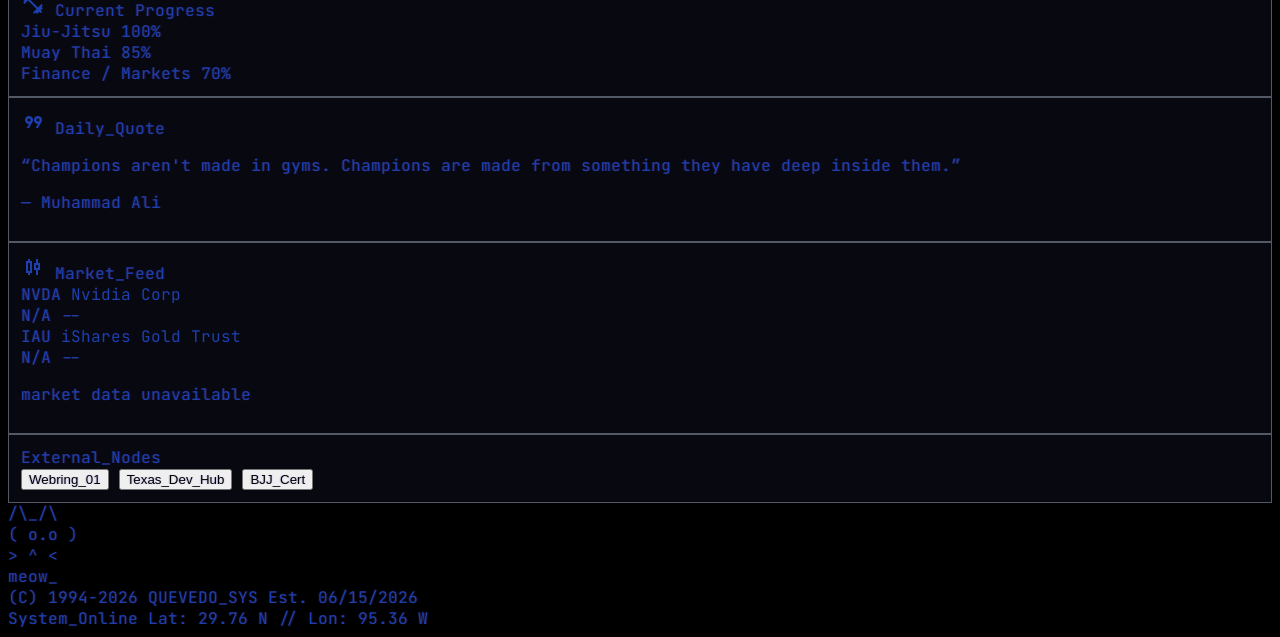
==== commit a07a9217: "Authentic text rewrite, header renames, remove file path label Co-Authored-By: Claude Sonnet 4.6 <no" ====
--- a/index.html
+++ b/index.html
@@ -484,7 +484,7 @@
                         >
                             <span
                                 class="font-label-caps text-[11px] crt-text-vibrate"
-                                >C:\USERS\QUEVEDO\ABOUT_ME.EXE</span
+                                >&nbsp;</span
                             >
                             <div class="flex gap-4 opacity-80">
                                 <span
@@ -520,7 +520,7 @@
                                 <div class="flex items-center gap-2">
                                     <span
                                         class="text-brand-blue font-headline-lg font-bold text-lg uppercase"
-                                        >[Who_Am_I?]</span
+                                        >↓ [Who Am I?]</span
                                     >
                                     <div
                                         class="h-[1px] flex-grow bg-primary opacity-20"
@@ -530,30 +530,20 @@
                                     class="font-body-md text-body-md leading-relaxed text-primary/90 space-y-4"
                                 >
                                     <p>
-                                        Julian Quevedo | Martial Artist ·
-                                        Developer · Student. I train and teach
-                                        Brazilian Jiu-Jitsu and hold a Gracie
-                                        combatant belt recognition. I also have
-                                        multi-discipline striking experience in
-                                        Muay Thai and boxing. I apply the same
-                                        discipline I use on the mats to building
-                                        software and automation.
+                                        I try and balance jiu-jitsu, Muay Thai,
+                                        boxing, and code. I train BJJ and hold a
+                                        Gracie combatant belt. Outside the gym I
+                                        lift 5 days a week. I also love rock,
+                                        R&amp;B, and shoegaze — current rotation
+                                        is Childish Gambino and Deftones. And
+                                        yeah, I'm kind of obsessed with the moon.
                                     </p>
                                     <p>
-                                        This summer I'm preparing to build and
-                                        deploy a landing page for a
-                                        sparring-robot startup (pending
-                                        approval), completing CS50 coursework,
-                                        and studying for the SAT. I attend
-                                        Cypress Ridge High School and plan to
-                                        major in Computer Science with a Finance
-                                        minor or pursue Financial Engineering. I
-                                        focus on frontend work (HTML/CSS),
-                                        Python for automation, and systems
-                                        thinking for product and fintech
-                                        projects. I ship measurable projects and
-                                        document them publicly (GitHub, demo
-                                        videos).
+                                        This summer I'm building a landing page
+                                        for a sparring-robot startup, working
+                                        through CS50, and studying for the SAT.
+                                        Currently everything I build is on
+                                        GitHub.
                                         <span class="cursor-blink"></span>
                                     </p>
                                 </div>
@@ -563,7 +553,7 @@
                                 <div class="flex items-center gap-2">
                                     <span
                                         class="text-brand-blue font-headline-lg font-bold text-lg uppercase"
-                                        >[The_School_Grind]</span
+                                        >↓ [What I'm Doing In School]</span
                                     >
                                     <div
                                         class="h-[1px] flex-grow bg-primary opacity-20"
@@ -583,11 +573,10 @@
                                         <p
                                             class="font-body-sm text-[13px] text-primary/80"
                                         >
-                                            Currently pushing through my classes
-                                            at Cypress Ridge HS. Keeping my
-                                            focus sharp on the technical
-                                            fundamentals and staying disciplined
-                                            with my study habits.
+                                            Junior year at Cypress Ridge. Trying
+                                            to keep up with my college classes
+                                            while keeping up with my gym
+                                            progress.
                                         </p>
                                     </div>
                                     <div
@@ -601,11 +590,11 @@
                                         <p
                                             class="font-body-sm text-[13px] text-primary/80"
                                         >
-                                            I'm aiming for a CS degree mixed
-                                            with a Finance minor. Looking for a
-                                            place where I can combine technical
-                                            execution with some actual
-                                            innovative thinking.
+                                            Every college feels out of reach
+                                            right now, but I want to find one
+                                            that actually lets me help build
+                                            large-scale projects, not just
+                                            study theory.
                                         </p>
                                     </div>
                                 </div>
@@ -615,7 +604,7 @@
                                 <div class="flex items-center gap-2">
                                     <span
                                         class="text-brand-blue font-headline-lg font-bold text-lg uppercase"
-                                        >[My_Toolkit]</span
+                                        >↓ [Some More About Me]</span
                                     >
                                     <div
                                         class="h-[1px] flex-grow bg-primary opacity-20"
@@ -688,7 +677,7 @@
                                 <div class="flex items-center gap-2">
                                     <span
                                         class="text-brand-blue font-headline-lg font-bold text-lg uppercase"
-                                        >[Cool_Links]</span
+                                        >↓ [Cool Sites]</span
                                     >
                                     <div
                                         class="h-[1px] flex-grow bg-primary opacity-20"
@@ -835,7 +824,7 @@
                             >
                             <span
                                 class="font-label-caps text-[11px] crt-text-vibrate uppercase"
-                                >Dream_Travel</span
+                                >My Dream Travel Spot</span
                             >
                         </div>
                         <div
@@ -863,7 +852,7 @@
                             >
                             <span
                                 class="font-label-caps text-[11px] crt-text-vibrate uppercase"
-                                >Celestial_Data</span
+                                >Current Moon Phase</span
                             >
                         </div>
                         <div
@@ -940,7 +929,7 @@
                             >
                             <span
                                 class="font-label-caps text-[11px] crt-text-vibrate uppercase"
-                                >Martial_Data</span
+                                >Current Progress</span
                             >
                         </div>
                         <div class="space-y-3">
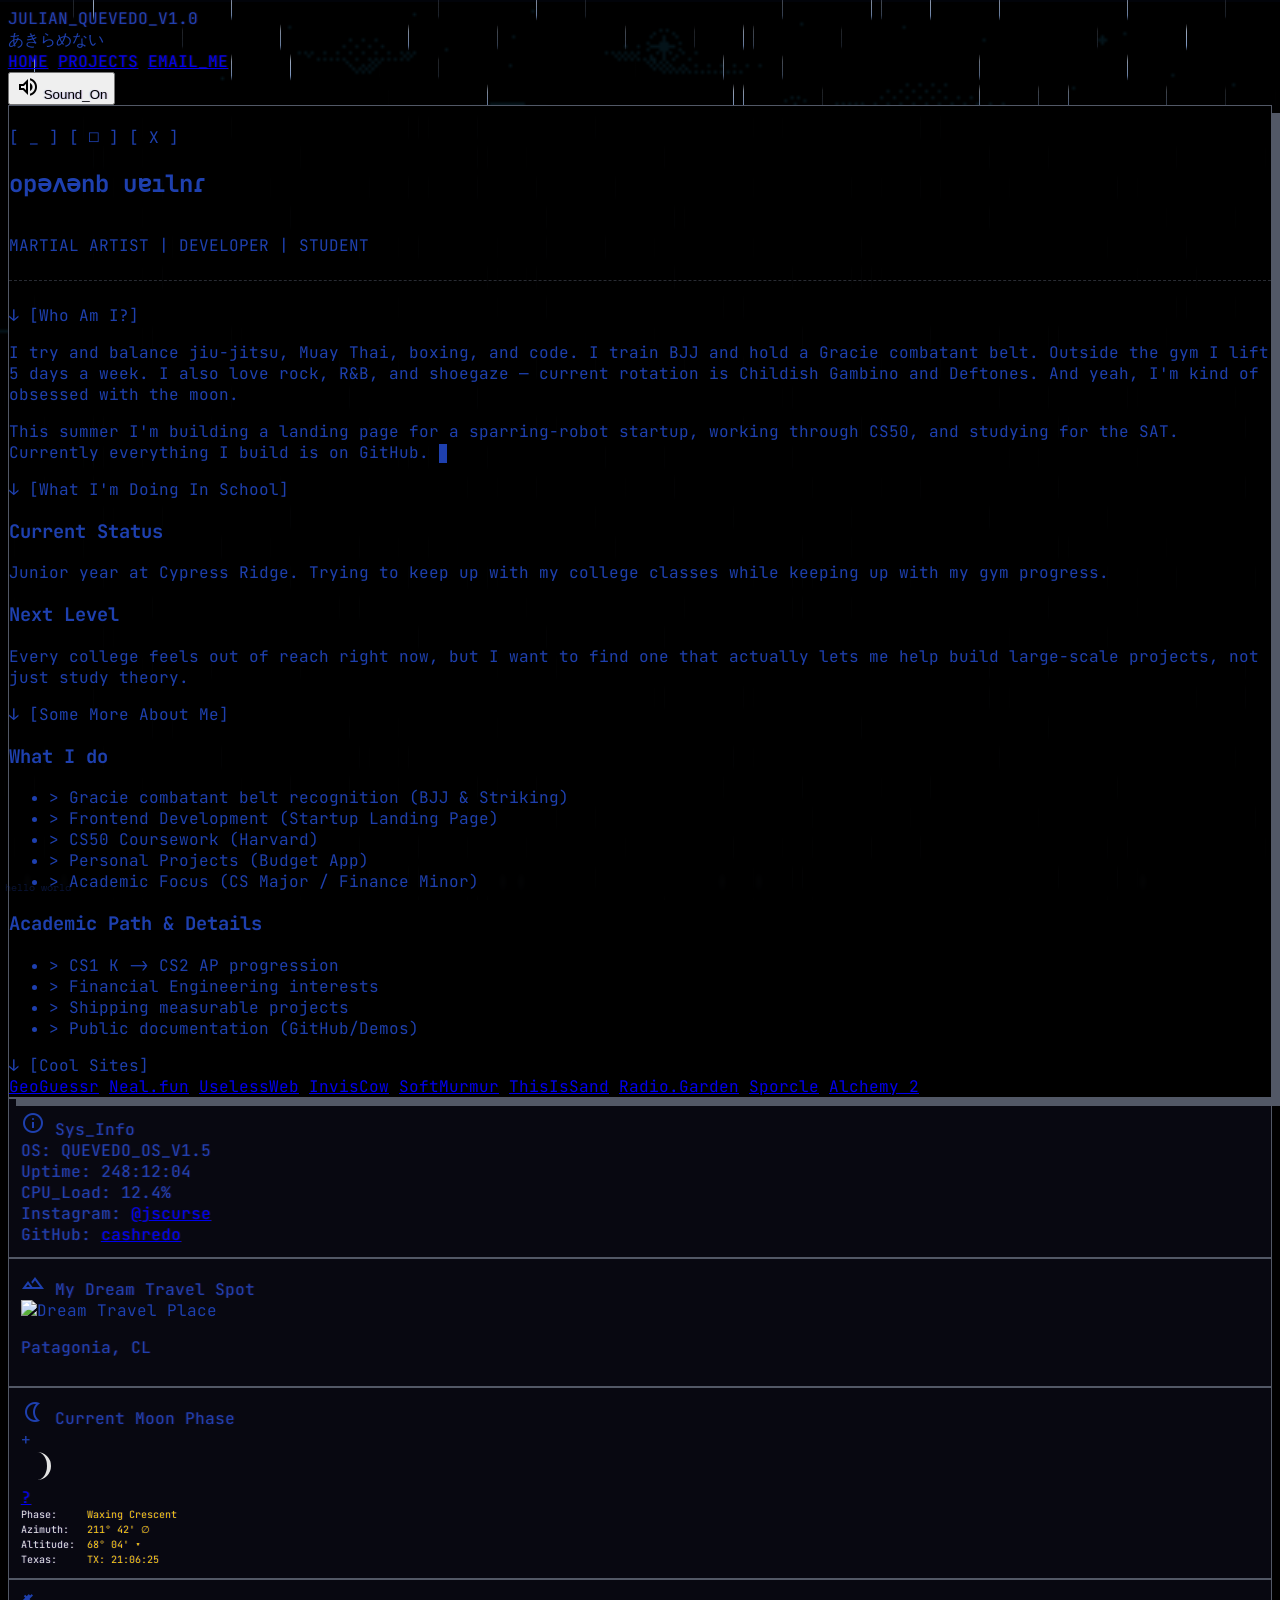
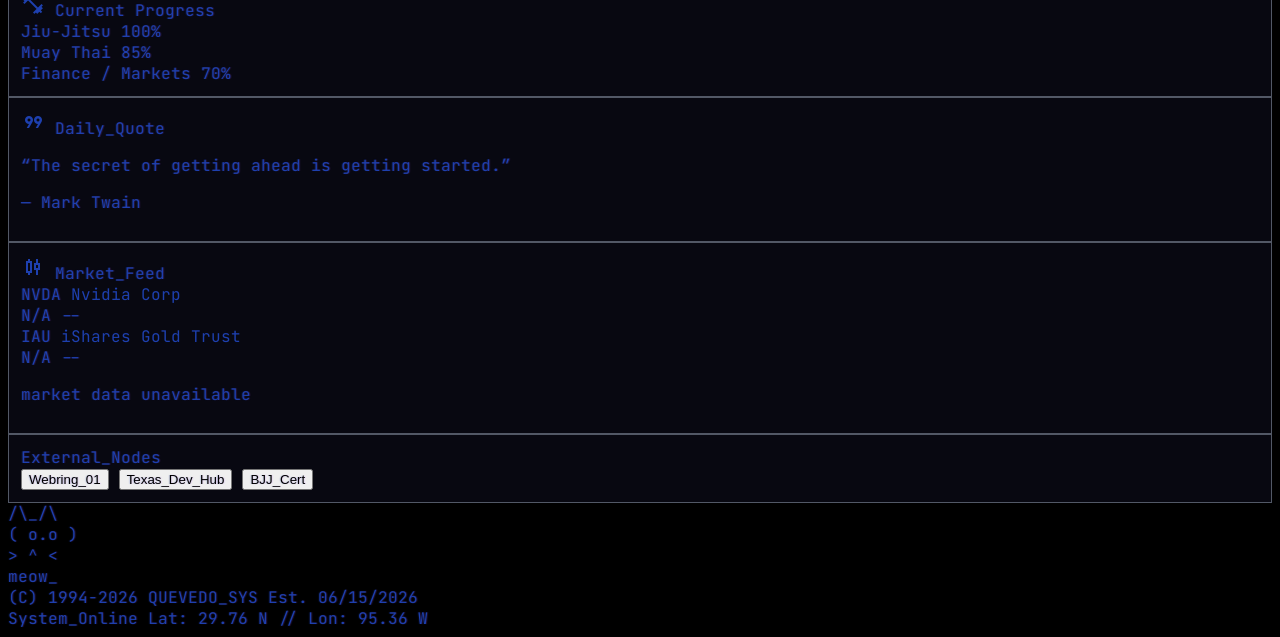
==== commit 5d1924d1: "Add projects page and wire PROJECTS nav link - projects.html: standalone terminal-aesthetic projects" ====
--- a/index.html
+++ b/index.html
@@ -445,7 +445,7 @@
                     >
                     <a
                         class="text-primary/70 hover:text-brand-blue transition-colors crt-text-vibrate"
-                        href="#projects"
+                        href="projects.html"
                         >PROJECTS</a
                     >
                     <a
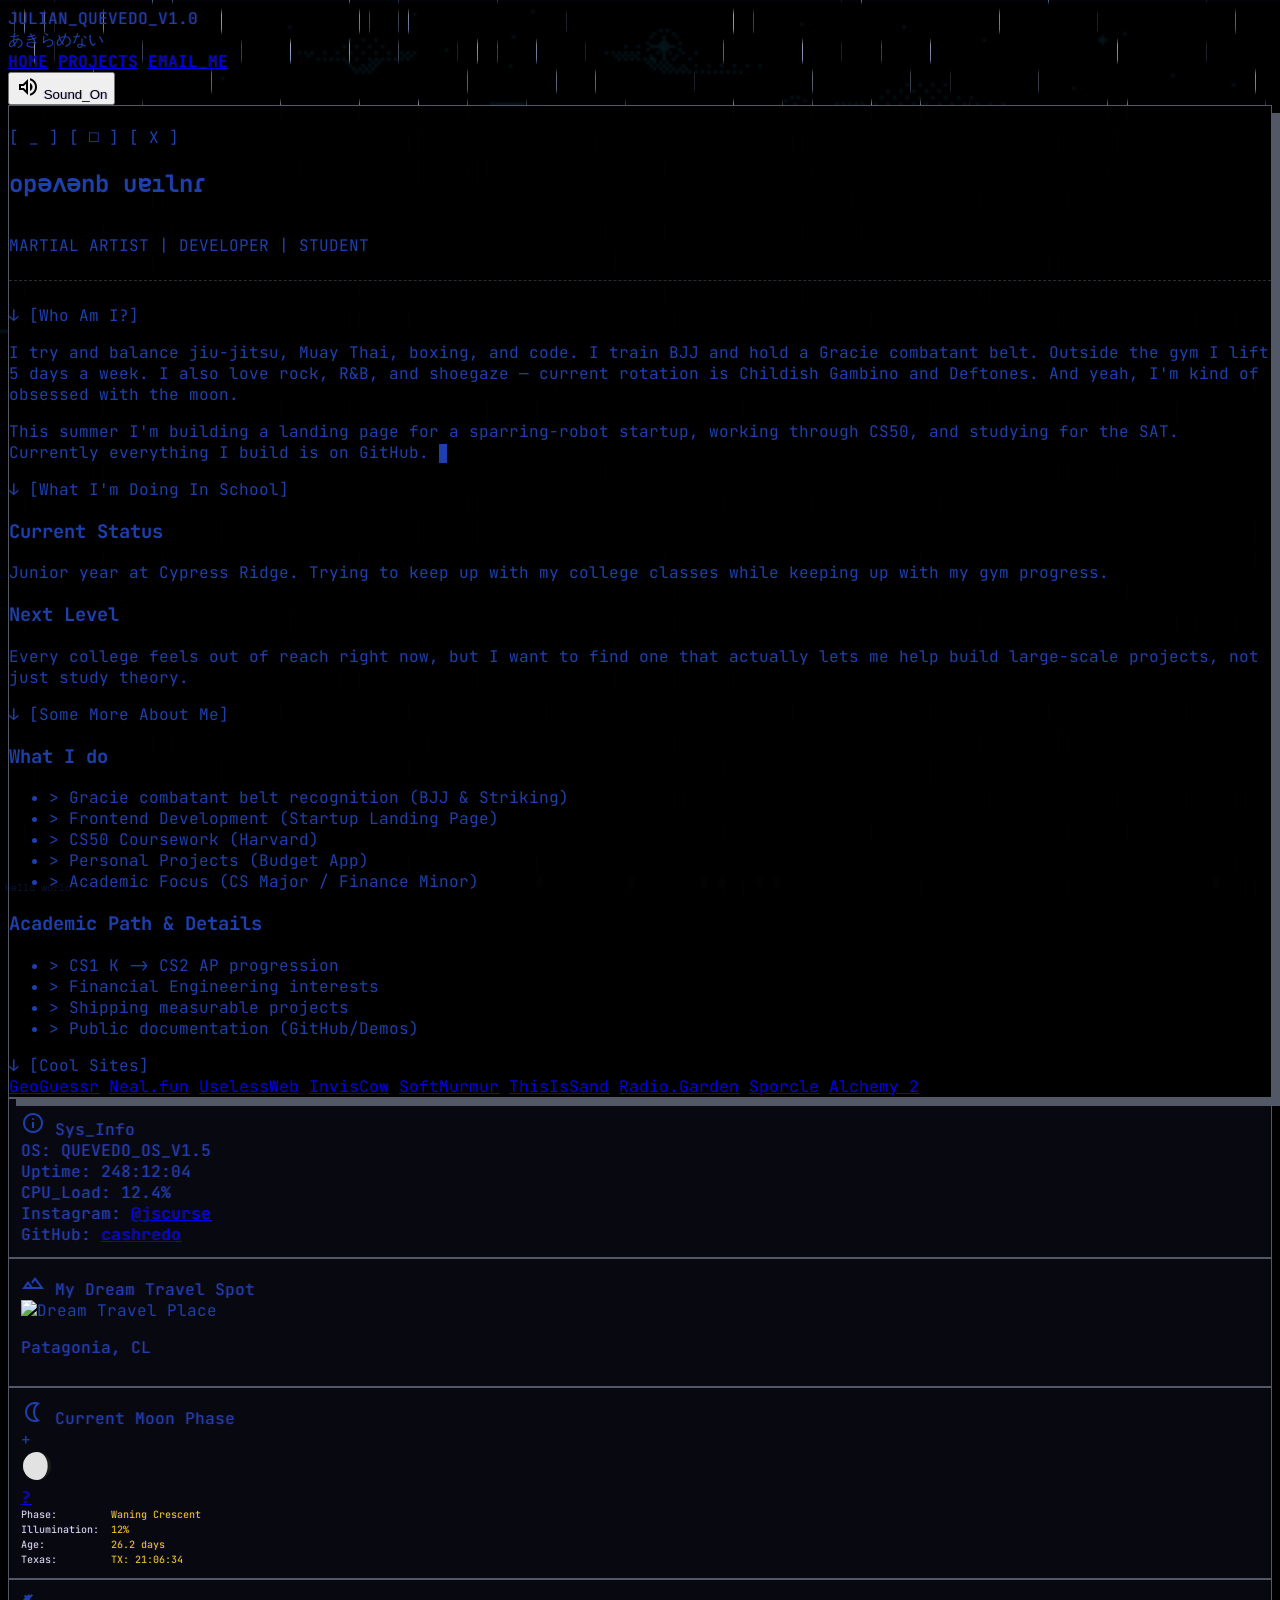
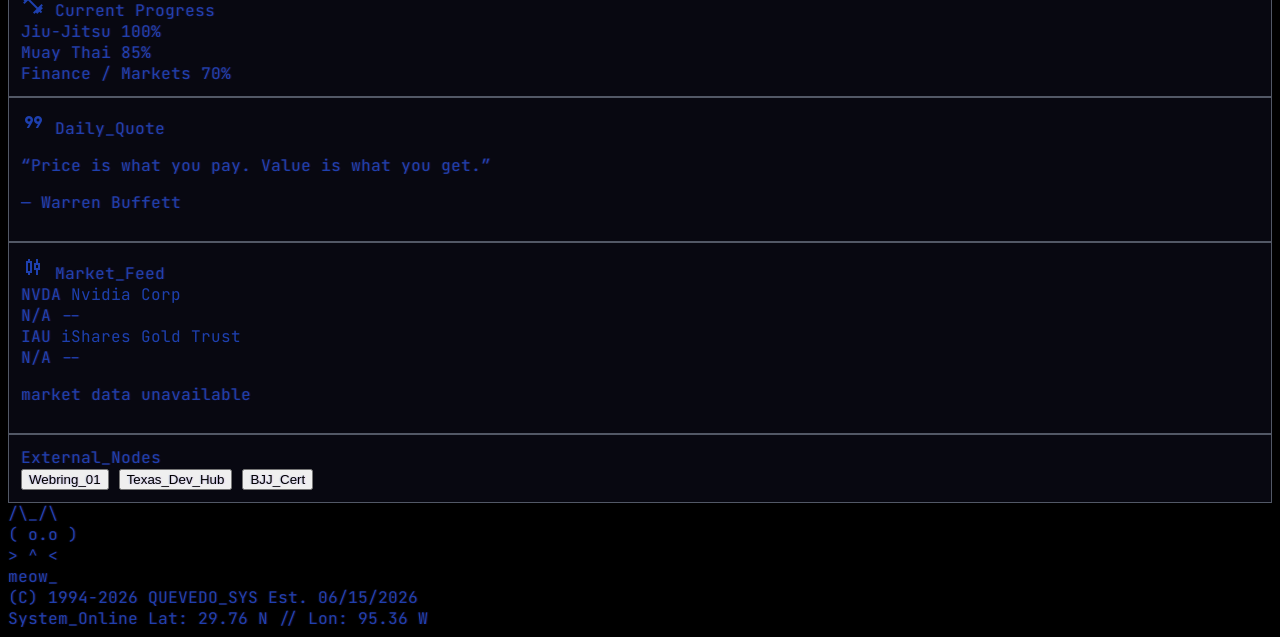
==== commit 15d64edb: "Live moon phase widget (phase name, illumination, age, SVG shape) Replaces hardcoded azimuth/altitud" ====
--- a/index.html
+++ b/index.html
@@ -870,15 +870,13 @@
                                         class="w-8 h-8 flex items-center justify-center overflow-hidden"
                                     >
                                         <svg
+                                            id="moon-svg"
                                             height="32"
                                             viewbox="0 0 32 32"
                                             width="32"
                                             xmlns="http://www.w3.org/2000/svg"
                                         >
-                                            <path
-                                                d="M16 2 A 14 14 0 0 1 16 30 A 10 14 0 0 0 16 2 Z"
-                                                fill="#e2e2e2"
-                                            ></path>
+                                            <circle cx="16" cy="16" r="14" fill="#333"/>
                                         </svg>
                                     </div>
                                     <a
@@ -894,19 +892,19 @@
                                     >Phase:</span
                                 >
                                 <span class="stat-value crt-text-vibrate"
-                                    >Waxing Crescent</span
+                                    id="moon-phase">—</span
                                 >
                                 <span class="stat-label crt-text-vibrate"
-                                    >Azimuth:</span
+                                    >Illumination:</span
                                 >
                                 <span class="stat-value crt-text-vibrate"
-                                    >211° 42' ∅</span
+                                    id="moon-illum">—</span
                                 >
                                 <span class="stat-label crt-text-vibrate"
-                                    >Altitude:</span
+                                    >Age:</span
                                 >
                                 <span class="stat-value crt-text-vibrate"
-                                    >68° 04' ▾</span
+                                    id="moon-age">—</span
                                 >
                                 <span class="stat-label crt-text-vibrate"
                                     >Texas:</span
@@ -1138,6 +1136,83 @@
             setInterval(updateTexasTime, 1000);
             updateTexasTime();
 
+            // ── Live Moon Phase ─────────────────────────────────────────
+            (function() {
+                const KNOWN_NEW_MOON = new Date('2000-01-06T18:14:00Z');
+                const CYCLE = 29.53058867;
+
+                function moonData() {
+                    const days = (Date.now() - KNOWN_NEW_MOON) / 86400000;
+                    const phase = ((days % CYCLE) + CYCLE) % CYCLE;
+                    const norm  = phase / CYCLE;
+                    const illum = (1 - Math.cos(2 * Math.PI * norm)) / 2;
+
+                    let name;
+                    if      (norm < 0.035) name = 'New Moon';
+                    else if (norm < 0.235) name = 'Waxing Crescent';
+                    else if (norm < 0.265) name = 'First Quarter';
+                    else if (norm < 0.475) name = 'Waxing Gibbous';
+                    else if (norm < 0.525) name = 'Full Moon';
+                    else if (norm < 0.735) name = 'Waning Gibbous';
+                    else if (norm < 0.765) name = 'Last Quarter';
+                    else if (norm < 0.965) name = 'Waning Crescent';
+                    else                   name = 'New Moon';
+
+                    return { phase, norm, illum, name };
+                }
+
+                function moonSVG(norm) {
+                    const r = 14, cx = 16, cy = 16;
+                    const top = cy - r, bot = cy + r;
+
+                    if (norm < 0.02 || norm > 0.98)
+                        return `<circle cx="${cx}" cy="${cy}" r="${r}" fill="#1a1a1a"/>`;
+                    if (norm > 0.48 && norm < 0.52)
+                        return `<circle cx="${cx}" cy="${cy}" r="${r}" fill="#e2e2e2"/>`;
+
+                    const waxing = norm < 0.5;
+                    const kx     = r * Math.cos(2 * Math.PI * norm);
+                    const akx    = Math.max(Math.abs(kx), 0.5);
+
+                    if (waxing) {
+                        if (kx >= 0) {
+                            // Waxing crescent: dark bg, lit sliver on right
+                            return `<circle cx="${cx}" cy="${cy}" r="${r}" fill="#1a1a1a"/>
+                                    <path d="M ${cx},${top} A ${r},${r} 0 0,1 ${cx},${bot} A ${akx},${r} 0 0,1 ${cx},${top} Z" fill="#e2e2e2"/>`;
+                        } else {
+                            // Waxing gibbous: lit bg, shadow sliver on left
+                            return `<circle cx="${cx}" cy="${cy}" r="${r}" fill="#e2e2e2"/>
+                                    <path d="M ${cx},${top} A ${r},${r} 0 0,0 ${cx},${bot} A ${akx},${r} 0 0,0 ${cx},${top} Z" fill="#1a1a1a"/>`;
+                        }
+                    } else {
+                        if (kx <= 0) {
+                            // Waning gibbous: lit bg, shadow sliver on right
+                            return `<circle cx="${cx}" cy="${cy}" r="${r}" fill="#e2e2e2"/>
+                                    <path d="M ${cx},${top} A ${r},${r} 0 0,1 ${cx},${bot} A ${akx},${r} 0 0,1 ${cx},${top} Z" fill="#1a1a1a"/>`;
+                        } else {
+                            // Waning crescent: dark bg, lit sliver on left
+                            return `<circle cx="${cx}" cy="${cy}" r="${r}" fill="#1a1a1a"/>
+                                    <path d="M ${cx},${top} A ${r},${r} 0 0,0 ${cx},${bot} A ${akx},${r} 0 0,0 ${cx},${top} Z" fill="#e2e2e2"/>`;
+                        }
+                    }
+                }
+
+                function updateMoon() {
+                    const { phase, norm, illum, name } = moonData();
+                    const svg = document.getElementById('moon-svg');
+                    if (svg) svg.innerHTML = moonSVG(norm);
+                    const phEl = document.getElementById('moon-phase');
+                    if (phEl) phEl.textContent = name;
+                    const ilEl = document.getElementById('moon-illum');
+                    if (ilEl) ilEl.textContent = (illum * 100).toFixed(0) + '%';
+                    const agEl = document.getElementById('moon-age');
+                    if (agEl) agEl.textContent = phase.toFixed(1) + ' days';
+                }
+
+                updateMoon();
+                setInterval(updateMoon, 60000);
+            })();
+
             // Terminal Log Micro-interaction
             console.log(
                 "%c > QUEVEDO_SYS INITIALIZED",
